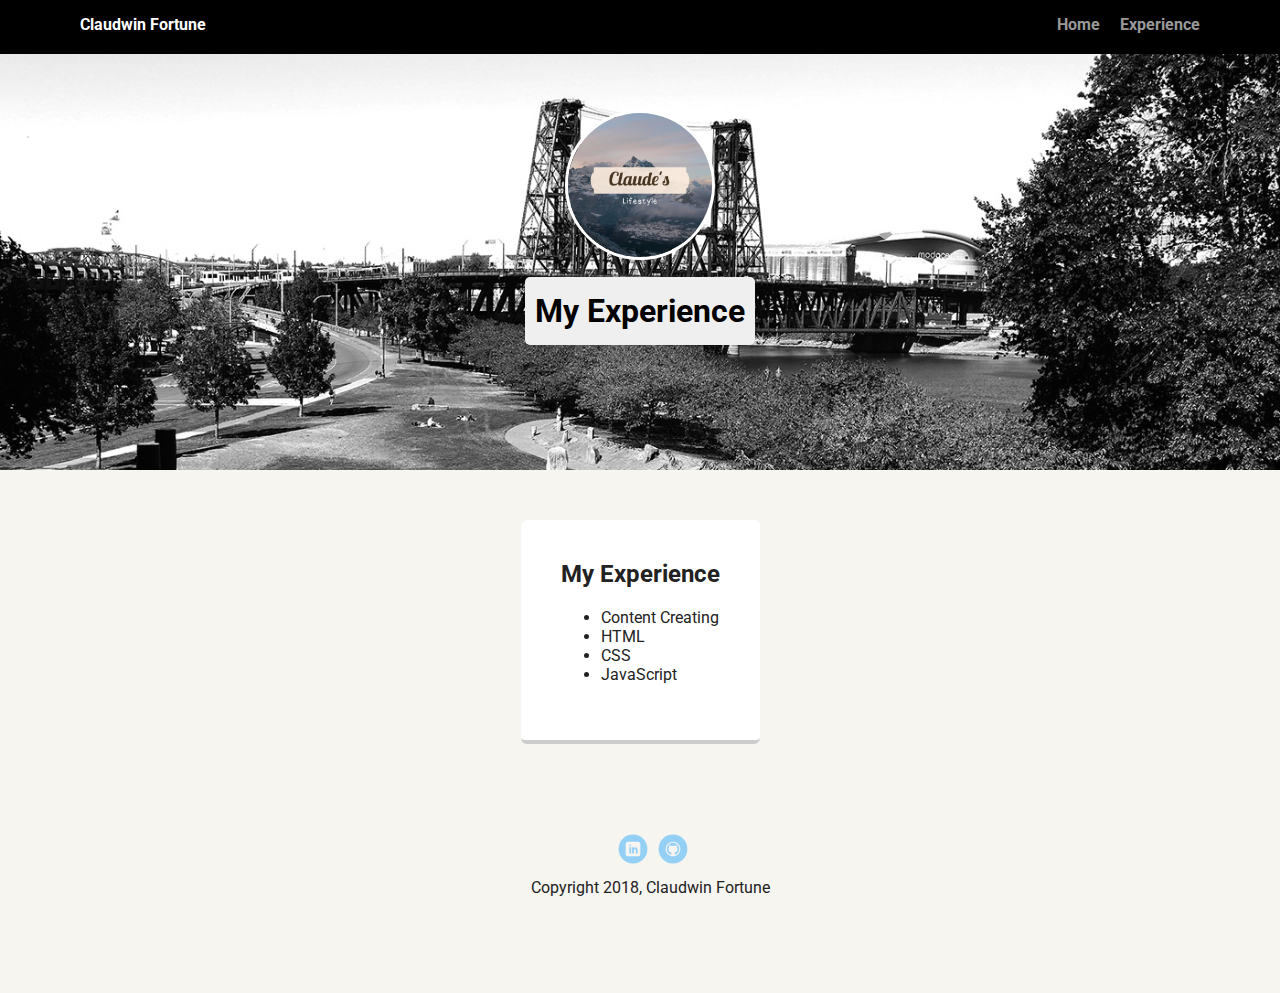
==== portfolio_update_v1/experience.html @ 1211c34b "Add files via upload" ====
<!doctype html>
<html lang="en">
<head>
  <meta charset="utf-8">
  <title>Claudwin Fortunes's Profile</title>
  <meta name="viewport" content="width=device-width, initial-scale=1.0">
  <link rel="stylesheet" href="styles.css">
  <link href="https://fonts.googleapis.com/css?family=Muli%7CRoboto:400,300,500,700,900" rel="stylesheet"></head>
  <body>

    <div class="main-nav">
        <ul class="nav">
          <li class="name">Claudwin Fortune</li>
          <li><a href="index.html">Home</a></li>
          <li><a href="#">Experience</a></li>
        </ul>
    </div>

    <header>
        <img src="images/claudesimg.jpg" alt="Claude's Lifestyle" class="profile-image">
      <h1 class="tag name">My Experience</h1>
      
    </header>

    <main class="flex">
      <div class="card">
        <h2>My Experience</h2>
        <ul>
            <li>Content Creating</li>
            <li>HTML</li>
            <li>CSS</li>
            <li>JavaScript</li>
          </ul>
      </div> 

    

    </main>
    <footer>
      <ul>
        <li><a href="www.linkedin.com/in/claudwin-fortune" class="social linkedin" target="_blank">LinkedIn</a></li>
          <li><a href="http://github.com/Claudwin" class="social github" target="_blank">Github</a></li>
      </ul>
      <p class="copyright">Copyright 2018, Claudwin Fortune</p>
    </footer>
  </body>
  </html>
---- portfolio_update_v1/styles.css ----
/* Global Layout Set-up */
* { 
  box-sizing: border-box;
}
  
body {
  margin: 0;
  padding: 0;
  text-align: center;
  font-family: 'Roboto', sans-serif;
  color: #222;
  background: #f7f5f0;
}
/* Link Styles */

a {
  text-decoration: none;
  color: #999;
}
a:hover {
  color: #6633ff;
}

/* Section Styles */

.main-nav {
  width: 100%;
  background: black;
  min-height: 30px;
  padding: 10px;
  position: fixed;
  text-align: center;
}
.nav {
  display: flex;
  justify-content: space-around;
  font-weight: 700;
  list-style-type: none;
  margin: 0 auto;
  padding: 0;
}

.nav .name {
    display: block;
    margin-right: auto;
    color: white;
}
.nav li {
  padding: 5px 10px 10px 10px;
}
.nav a {
  transition: all .5s;
}
.nav a:hover {
  color: white
}

header {
  text-align: center;
  background: url('images/portland.jpg') no-repeat top center ;
  background-size: cover;
  overflow: hidden;
  padding-top: 60px;
}
header {
  line-height: 1.5;
}
header .profile-image {
  margin-top: 50px;
  width: 150px;
  height: 150px;
  border-radius: 50%;
  border: 3px solid white;
  transition: all .5s;
}
header .profile-image:hover {
  transform: scale(1.2) rotate(5deg);
}
.tag {
  background-color: #efefef;
  color: black;
  padding: 10px;
  border-radius: 5px;
  display: table;
  margin: 10px auto;
} 
.location {
  background-color: #222;
  color: yellow;
}
.card {
  margin: 30px;
  padding: 20px 40px 40px;
  max-width: 500px;
  text-align: left;
  background: #fff;
  border-bottom: 4px solid #ccc;
  border-radius: 6px;
  transition: all .5s;
}
.card:hover {
  border-color: #ff99ff;
}

ul.skills {
  padding: 0;
  text-align: center;
}

.skills li {
  border-radius: 6px;
  display: inline-block;
  background: #ff9904;
  color: white;
  padding: 5px 10px;
  margin: 2px;
}

.skills li:nth-child(odd) {
  background: #0399ff;
}

footer {
  width: 100%;
  min-height: 30px;
  padding: 20px 0 40px 20px;
}

footer .copyright {
  top: -8px;
  font-size: .75em;
}

footer ul {
  list-style-type: none;
  margin: 0;
  padding: 0;
}

footer ul li {
  display: inline-block;
}

a.social {
  display: inline-block;
  text-indent: -9999px;
  margin-left: 5px;
  width: 30px;
  height: 30px;
  background-size: 30px 30px;
  opacity: .4;
  transition: all .5s;
}
a.twitter {
  background-image: url(images/twitter.svg);
}
a.linkedin {
  background-image: url(images/linkedin.svg);
}
a.github {
  background-image: url(images/github.svg);
}
a.social:hover {
  opacity: 1;
}
.clearfix {
  clear: both;
}

/* Styles for larger screens */
@media screen and (min-width: 720px) {
  
  .flex {
      display: -ms-flexbox;      /* TWEENER - IE 10 */
      display: flex; 
      max-width: 1200px;
      -ms-flex-pack: distribute;
      justify-content: space-around;
      margin: 0 auto;
  }

  header {
    min-height: 470px;
  }

  .nav {
    max-width: 1200px;
    padding: 0 30px;
  }


  main {
    padding-top: 20px;
  }

  main p {
    line-height: 1.6em;
  }

  footer {
    font-size: 1.3em;
    max-width: 1200px;
    margin: 40px auto;
  }

}
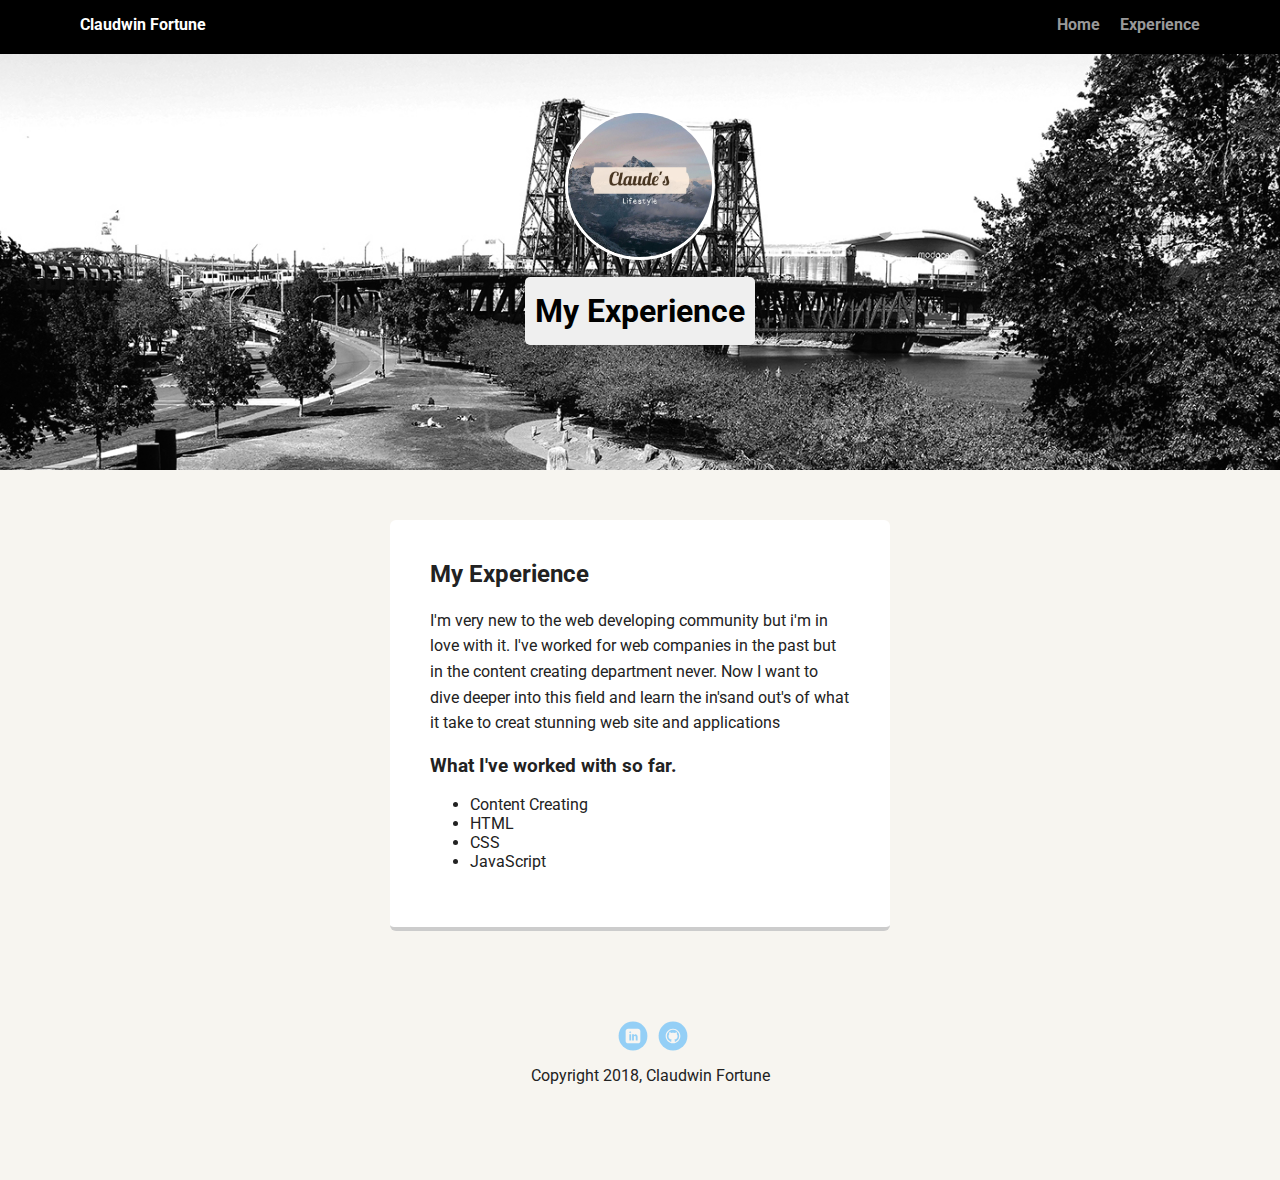
==== commit 2a1fa839: "Update experience.html" ====
--- a/portfolio_update_v1/experience.html
+++ b/portfolio_update_v1/experience.html
@@ -25,6 +25,8 @@
     <main class="flex">
       <div class="card">
         <h2>My Experience</h2>
+        <p>I'm very new to the web developing community but i'm in love with it. I've worked for web companies in the past but in the content creating department never. Now I want to dive deeper into this field and learn the in'sand out's of what it take to creat stunning web site and applications</p>
+        <h3>What I've worked with so far.</h3>
         <ul>
             <li>Content Creating</li>
             <li>HTML</li>
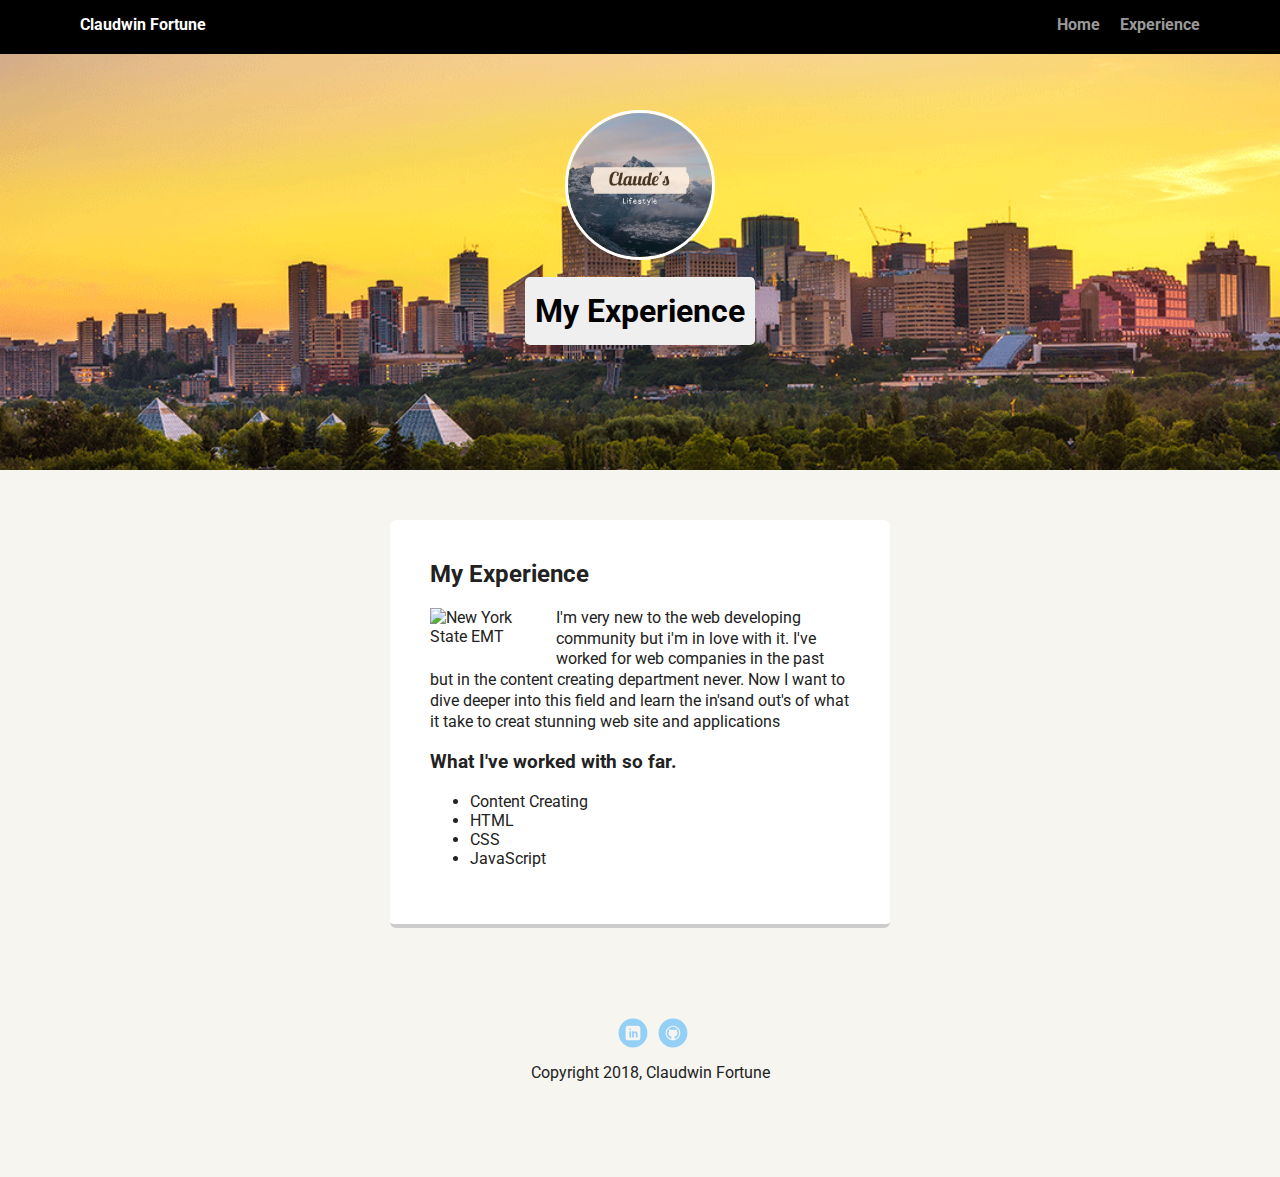
==== commit 9366ffa9: "Update experience.html" ====
--- a/portfolio_update_v1/experience.html
+++ b/portfolio_update_v1/experience.html
@@ -25,6 +25,7 @@
     <main class="flex">
       <div class="card">
         <h2>My Experience</h2>
+          <img src="images/nyemt.jpg" alt="New York State EMT" class="imgemt"/>
         <p>I'm very new to the web developing community but i'm in love with it. I've worked for web companies in the past but in the content creating department never. Now I want to dive deeper into this field and learn the in'sand out's of what it take to creat stunning web site and applications</p>
         <h3>What I've worked with so far.</h3>
         <ul>
--- a/portfolio_update_v1/styles.css
+++ b/portfolio_update_v1/styles.css
@@ -19,6 +19,17 @@
 }
 a:hover {
   color: #6633ff;
+}
+/* Img Styles */
+.imgemt {
+ float: left;
+  margin: 0 0 20px;
+  max-width: 30%;
+  padding-right: 1em;
+ 
+}
+.clearfix {
+  clear: both;
 }
 
 /* Section Styles */
@@ -52,12 +63,12 @@
   transition: all .5s;
 }
 .nav a:hover {
-  color: white
+  color: orange;
 }
 
 header {
   text-align: center;
-  background: url('images/portland.jpg') no-repeat top center ;
+  background: url('images/edmonton.png') no-repeat top center ;
   background-size: cover;
   overflow: hidden;
   padding-top: 60px;
@@ -86,7 +97,7 @@
 } 
 .location {
   background-color: #222;
-  color: yellow;
+  color: whitesmoke;
 }
 .card {
   margin: 30px;
@@ -194,7 +205,7 @@
   }
 
   main p {
-    line-height: 1.6em;
+    line-height: 1.3em;
   }
 
   footer {
